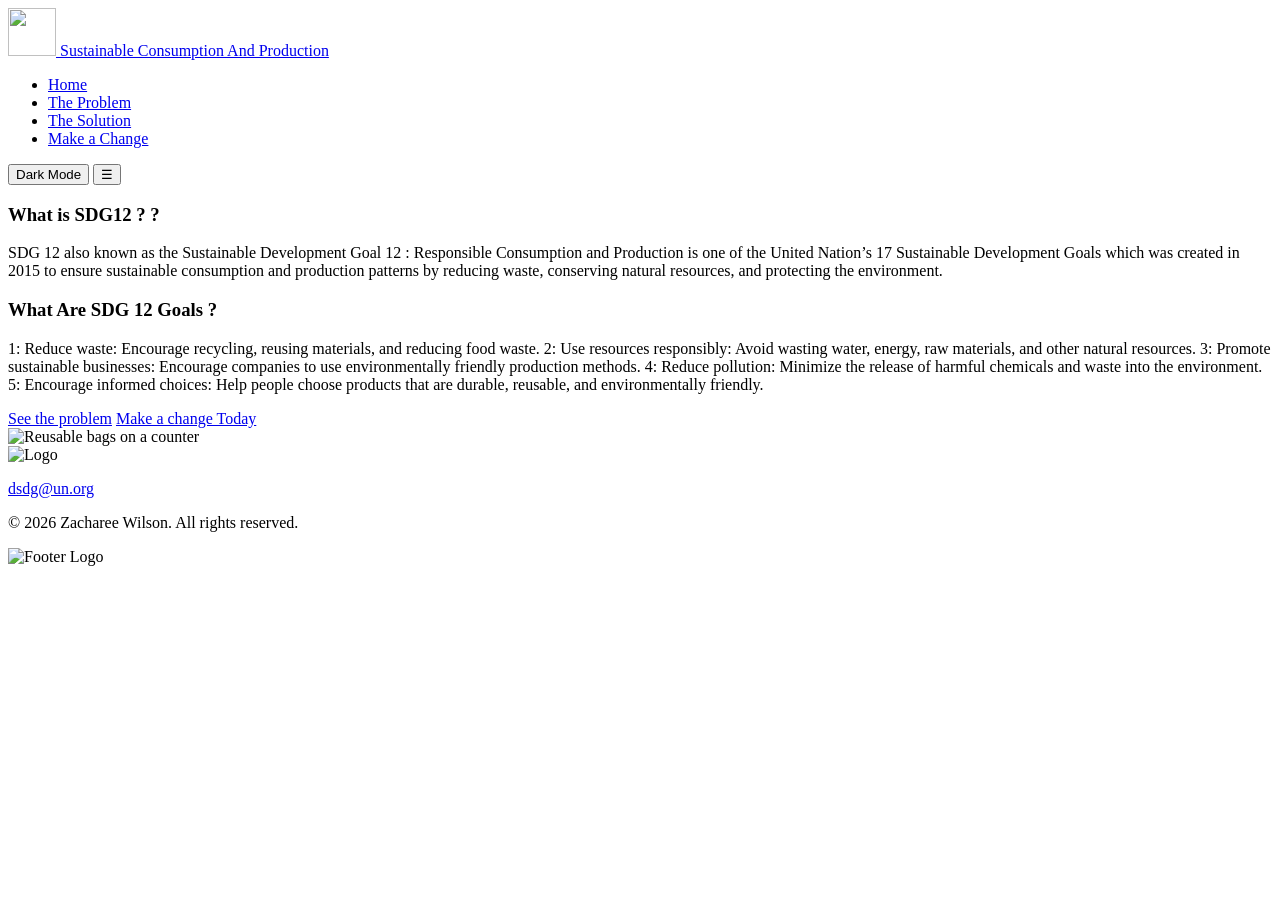
==== html/index.html @ 9c4d15fb "cleaned up formating" ====
<!DOCTYPE html>
<html lang="en">
<head>
  <meta charset="UTF-8">
  <meta name="viewport" content="width=device-width, initial-scale=1.0">
  <title>Home - Responsible Living</title>
  <link rel="stylesheet" href="styles.css">
  <script src="main.js" defer></script>
</head>
<body>

<header>
  <a href="index.html" class="logo">
    <img src="sustainable goals main logo.png"  width="48" height="48">
    <span>Sustainable Consumption And Production  </span>
  </a>
  <nav id="menu">
    <ul>
      <li><a href="index.html" class="active">Home</a></li>
      <li><a href="problem.html">The Problem</a></li>
      <li><a href="solution.html">The Solution</a></li>
      <li><a href="change.html">Make a Change</a></li>
    </ul>
  </nav>
  <button id="darkBtn">Dark Mode</button>
  <button id="menuBtn">&#9776;</button>
</header>

<main>
  <section class="two-col">
    <article>
      <h1>What is SDG12 ? ?</h1>
      <p>SDG 12 also known as the Sustainable  Development Goal 12 : Responsible Consumption and Production is one of the United Nation’s 17 Sustainable Development Goals which was created in 2015 to ensure sustainable consumption and production patterns by reducing waste, conserving natural resources, and protecting the environment. </p>
      <h1> What Are SDG 12 Goals ? </h1>
      <p>1: Reduce waste: Encourage recycling, reusing materials, and reducing food waste.
2: Use resources responsibly: Avoid wasting water, energy, raw materials, and other natural resources.
3: Promote sustainable businesses: Encourage companies to use environmentally friendly production methods.
4: Reduce pollution: Minimize the release of harmful chemicals and waste into the environment.
5: Encourage informed choices: Help people choose products that are durable, reusable, and environmentally friendly.</p>
      <a class="btn" href="problem.html">See the problem</a>
      <a class="btn outline" href="change.html">Make a change Today </a>
    </article>
    <aside>
      <img src="home page recycle.jfif" alt="Reusable bags on a counter">
    </aside>
  </section>
</main>

<footer>
  <img src="sustainable goals main logo.png" alt="Logo" width="90" height="90">
  <div class ="footer-middle">
    <p><a href="https://mail.google.com/mail/?view=cm&amp;fs=1&amp;to=dsdg@un.org" target="_blank" rel="noopener">dsdg@un.org</a></p>
    <p>&copy; <span id="year">2026</span> Zacharee Wilson. All rights reserved.</p>
  </div> 
     <img src="sustainable goals image 2.png " alt="Footer Logo" width="150" height="60">
</footer>

</body>
</html>
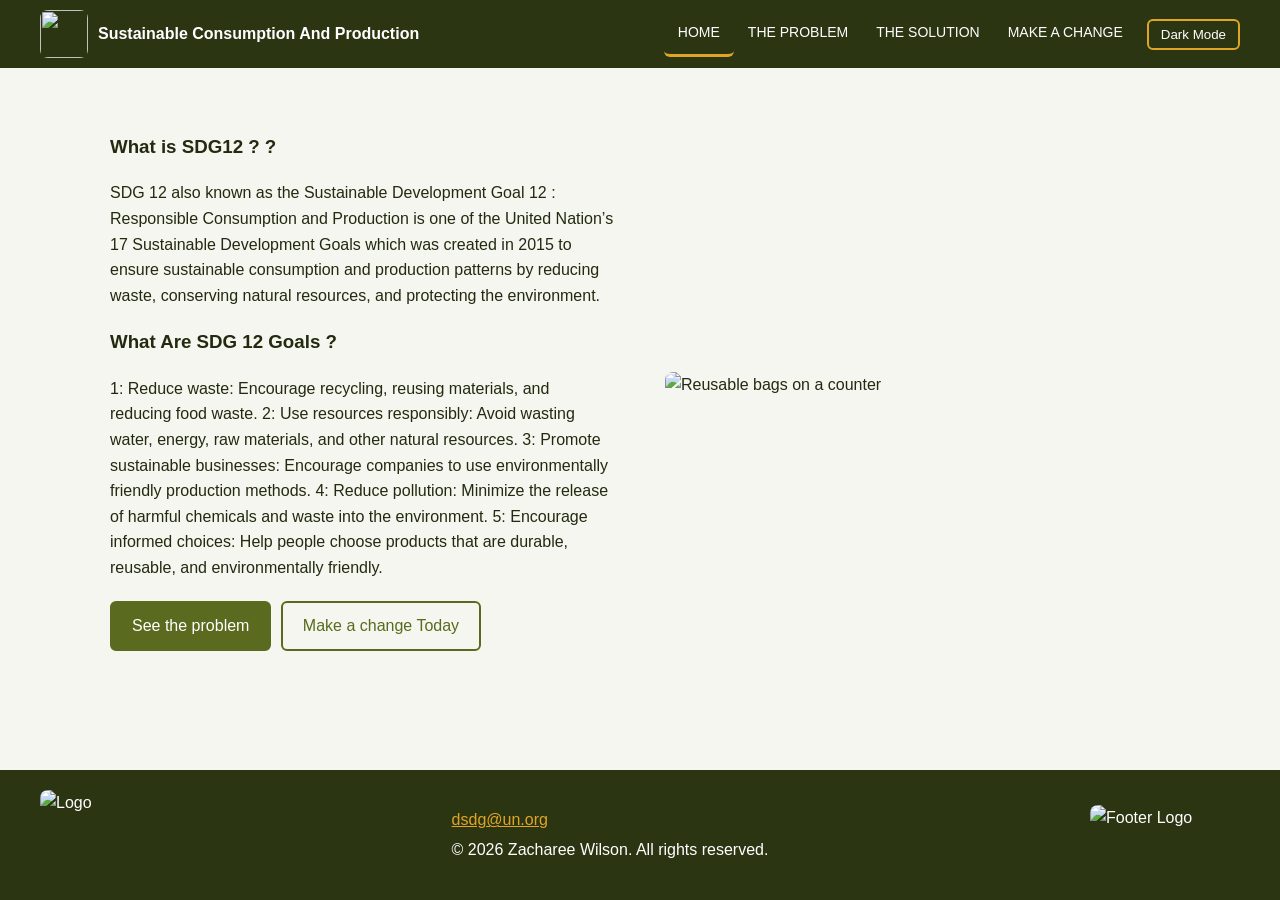
==== commit 082e1988: "renamed file to correct naming conventions and corrected any outdated links" ====
--- a/html/index.html
+++ b/html/index.html
@@ -4,7 +4,7 @@
   <meta charset="UTF-8">
   <meta name="viewport" content="width=device-width, initial-scale=1.0">
   <title>Home - Responsible Living</title>
-  <link rel="stylesheet" href="styles.css">
+  <link rel="stylesheet" href="../css/styles.css">
   <script src="main.js" defer></script>
 </head>
 <body>
--- a/css/styles.css
+++ b/css/styles.css
@@ -0,0 +1,269 @@
+
+:root {
+  --bg: #f4f6ef;
+  --text: #232a10;
+  --box: #ffffff;
+  --main: #5a6b1f;
+  --gold: #e0a526;
+  --dark: #2b3512;
+}
+
+body.dark-theme {
+  --bg: #12160b;
+  --text: #eef1e2;
+  --box: #1c2211;
+  --main: #b7cc5a;
+  --dark: #0b0e06;
+}
+
+
+ *{
+  box-sizing: border-box;
+}
+
+body {
+   margin: 0;
+  min-height: 100vh;
+  display: flex;
+  flex-direction: column;
+  font-family: Verdana, sans-serif;
+  line-height: 1.6;
+  background: var(--bg);
+  color: var(--text);
+}
+
+main {
+    flex: 1;
+  width: 100%;
+  max-width: 1100px;
+  margin: 0 auto;
+  padding: 20px;
+}
+
+img {
+  max-width: 100%;
+  height: auto;
+  display: block;
+  border-radius: 8px;
+}
+
+a {
+  color: var(--main);
+}
+
+
+header {
+  background: var(--dark);
+  color: white;
+  padding: 10px 20px;
+  display: flex;
+  flex-wrap: wrap;
+  align-items: center;
+  gap: 10px;
+}
+
+.logo {
+  display: flex;
+  align-items: center;
+  gap: 10px;
+  color: white;
+  text-decoration: none;
+  font-weight: bold;
+  margin-right: auto;
+}
+
+.logo img {
+  width: 48px;
+  height: 48px;
+}
+
+nav {
+  display: none;
+  width: 100%;
+  order: 5;
+}
+
+nav.open {
+  display: block;
+}
+
+nav ul {
+  list-style: none;
+  margin: 0;
+  padding: 0;
+}
+
+nav a {
+  display: block;
+  padding: 10px 14px;
+  color: white;
+  text-decoration: none;
+  text-transform: uppercase;
+  font-size: 14px;
+  border-radius: 6px;
+  transition: 0.3s;
+}
+
+nav a:hover {
+  background: var(--main);
+  transform: scale(1.08);
+}
+
+nav a:active {
+  background: var(--gold);
+  color: black;
+  transform: scale(0.95);
+}
+
+nav a.active {
+  border-bottom: 3px solid var(--gold);
+}
+
+header button {
+  background: none;
+  color: white;
+  border: 2px solid var(--gold);
+  border-radius: 6px;
+  padding: 6px 12px;
+  cursor: pointer;
+}
+header button:hover {
+  background: var(--gold);
+  color: black;
+}
+#menuBtn {
+  font-size: 20px;
+}
+.two-col {
+  display: grid;
+  grid-template-columns: 1fr;
+  gap: 25px;
+  align-items: center;
+  margin: 25px 0;
+}
+
+.title {
+  text-align: center;
+  margin-top: 25px;
+}
+
+.box {
+  background: var(--box);
+  border: 1px solid var(--main);
+  border-radius: 8px;
+  padding: 20px;
+}
+.btn {
+  display: inline-block;
+  background: var(--main);
+  color: white;
+  text-decoration: none;
+  padding: 10px 20px;
+  border: 2px solid var(--main);
+  border-radius: 6px;
+  margin: 5px 5px 5px 0;
+}
+
+.btn:hover {
+  background: var(--dark);
+  border-color: var(--dark);
+}
+
+.outline {
+  background: none;
+  color: var(--main);
+}
+.slideshow {
+  position: relative;
+}
+
+.slide {
+  display: none;
+}
+
+.slide.show {
+  display: block;
+}
+
+.slide p {
+  position: absolute;
+  bottom: 0;
+  left: 0;
+  right: 0;
+  margin: 0;
+  padding: 10px;
+  background: rgba(0, 0, 0, 0.6);
+  color: white;
+  border-radius: 0 0 8px 8px;
+}
+
+.slideshow button {
+  position: absolute;
+  top: 45%;
+  background: rgba(0, 0, 0, 0.6);
+  color: white;
+  border: none;
+  width: 40px;
+  height: 40px;
+  border-radius: 50%;
+  cursor: pointer;
+}
+
+#prev { left: 10px; }
+#next { right: 10px; }
+
+.slideshow button:hover {
+  background: var(--gold);
+  color: black;
+}
+footer {
+  background: var(--dark);
+  color: white;
+  padding: 20px;
+  display: flex;
+  flex-direction: column;
+  align-items: center;
+  gap: 10px;
+  text-align: center;
+}
+
+footer a {
+  color: var(--gold);
+}
+
+footer p {
+  margin: 4px 0;
+}
+
+@media (min-width: 900px) {
+  header {
+    flex-wrap: nowrap;
+    padding: 10px 40px;
+  }
+
+  #menuBtn {
+    display: none;
+  }
+
+  nav {
+    display: block;
+    width: auto;
+    order: 0;
+  }
+
+  nav ul {
+    display: flex;
+  }
+
+  .two-col {
+    grid-template-columns: 1fr 1fr;
+    gap: 50px;
+  }
+
+  footer {
+    flex-direction: row;
+    justify-content: space-between;
+    padding: 20px 40px;
+    text-align: left;
+  }
+}
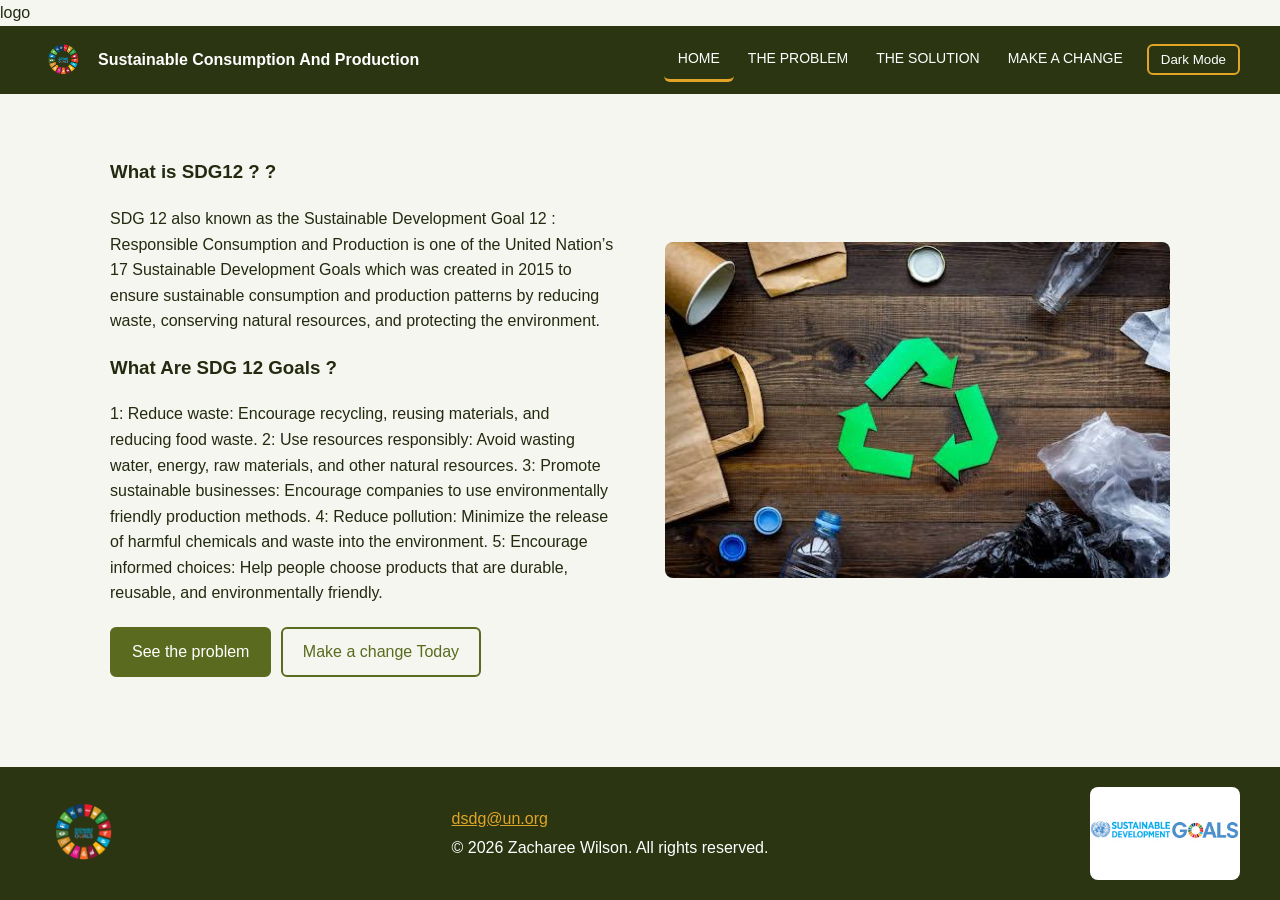
==== commit 61efcfff: "fixed more naming conventions and fixed even more outdated links" ====
--- a/html/index.html
+++ b/html/index.html
@@ -1,21 +1,22 @@
-<!DOCTYPE html>
+logo<!DOCTYPE html>
 <html lang="en">
 <head>
   <meta charset="UTF-8">
   <meta name="viewport" content="width=device-width, initial-scale=1.0">
   <title>Home - Responsible Living</title>
   <link rel="stylesheet" href="../css/styles.css">
-  <script src="main.js" defer></script>
+  <script src="../javaScript/main.js" defer></script>
 </head>
 <body>
 
 <header>
   <a href="index.html" class="logo">
-    <img src="sustainable goals main logo.png"  width="48" height="48">
+    <img src="../images/sustainable_goals_main_logo.png"  width="48" height="48">
     <span>Sustainable Consumption And Production  </span>
   </a>
   <nav id="menu">
     <ul>
+      
       <li><a href="index.html" class="active">Home</a></li>
       <li><a href="problem.html">The Problem</a></li>
       <li><a href="solution.html">The Solution</a></li>
@@ -41,18 +42,18 @@
       <a class="btn outline" href="change.html">Make a change Today </a>
     </article>
     <aside>
-      <img src="home page recycle.jfif" alt="Reusable bags on a counter">
+      <img src="../images/home_page_recycle.jfif" alt="Reusable bags on a counter">
     </aside>
   </section>
 </main>
 
 <footer>
-  <img src="sustainable goals main logo.png" alt="Logo" width="90" height="90">
+  <img src="../images/sustainable_goals_main_logo.png" alt="Logo" width="90" height="90">
   <div class ="footer-middle">
     <p><a href="https://mail.google.com/mail/?view=cm&amp;fs=1&amp;to=dsdg@un.org" target="_blank" rel="noopener">dsdg@un.org</a></p>
     <p>&copy; <span id="year">2026</span> Zacharee Wilson. All rights reserved.</p>
   </div> 
-     <img src="sustainable goals image 2.png " alt="Footer Logo" width="150" height="60">
+     <img src="../images/sustainable_goals_image_2.png " alt="Footer Logo" width="150" height="60">
 </footer>
 
 </body>
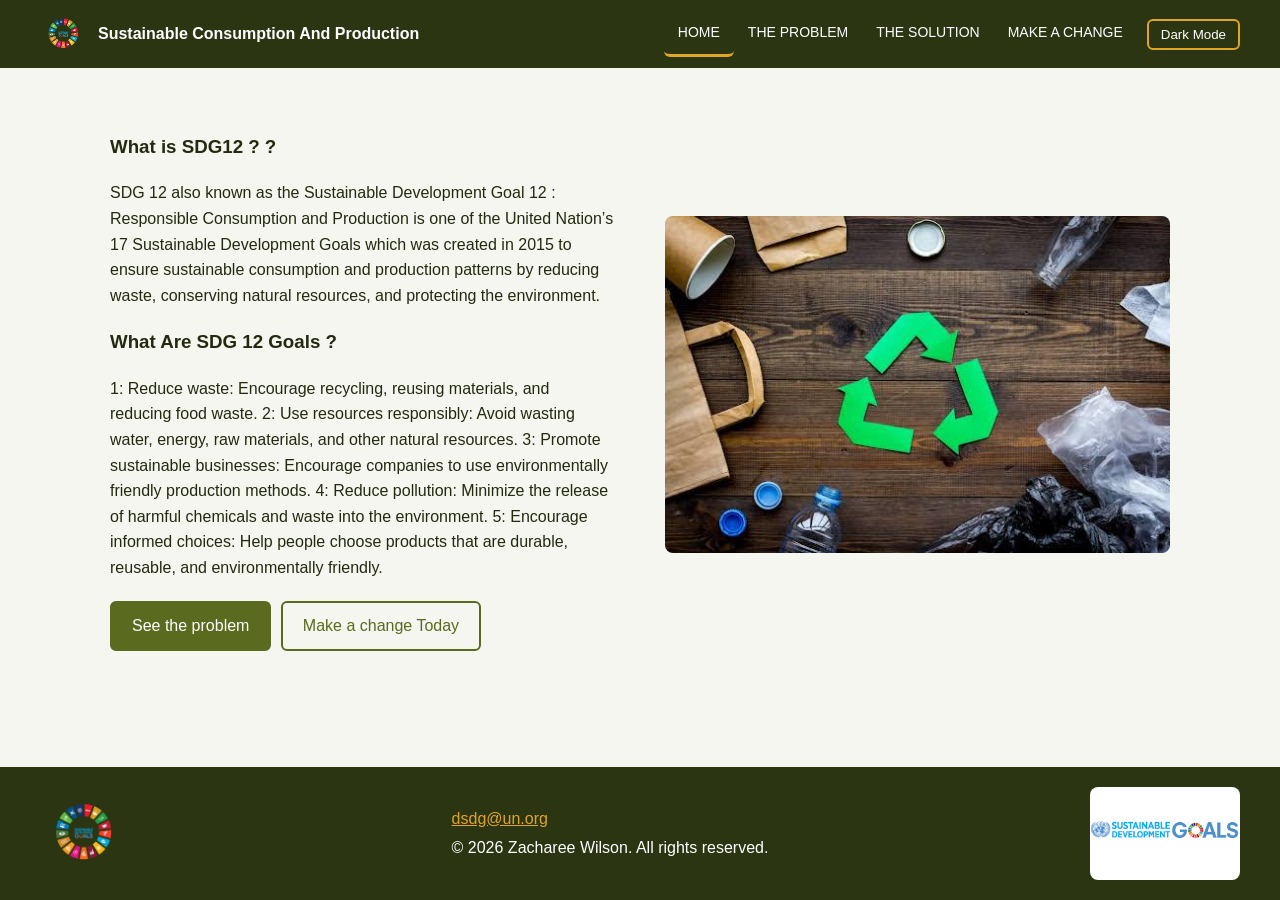
==== commit d2c3da67: "removed random word "logo"" ====
--- a/html/index.html
+++ b/html/index.html
@@ -1,4 +1,4 @@
-logo<!DOCTYPE html>
+<!DOCTYPE html>
 <html lang="en">
 <head>
   <meta charset="UTF-8">
